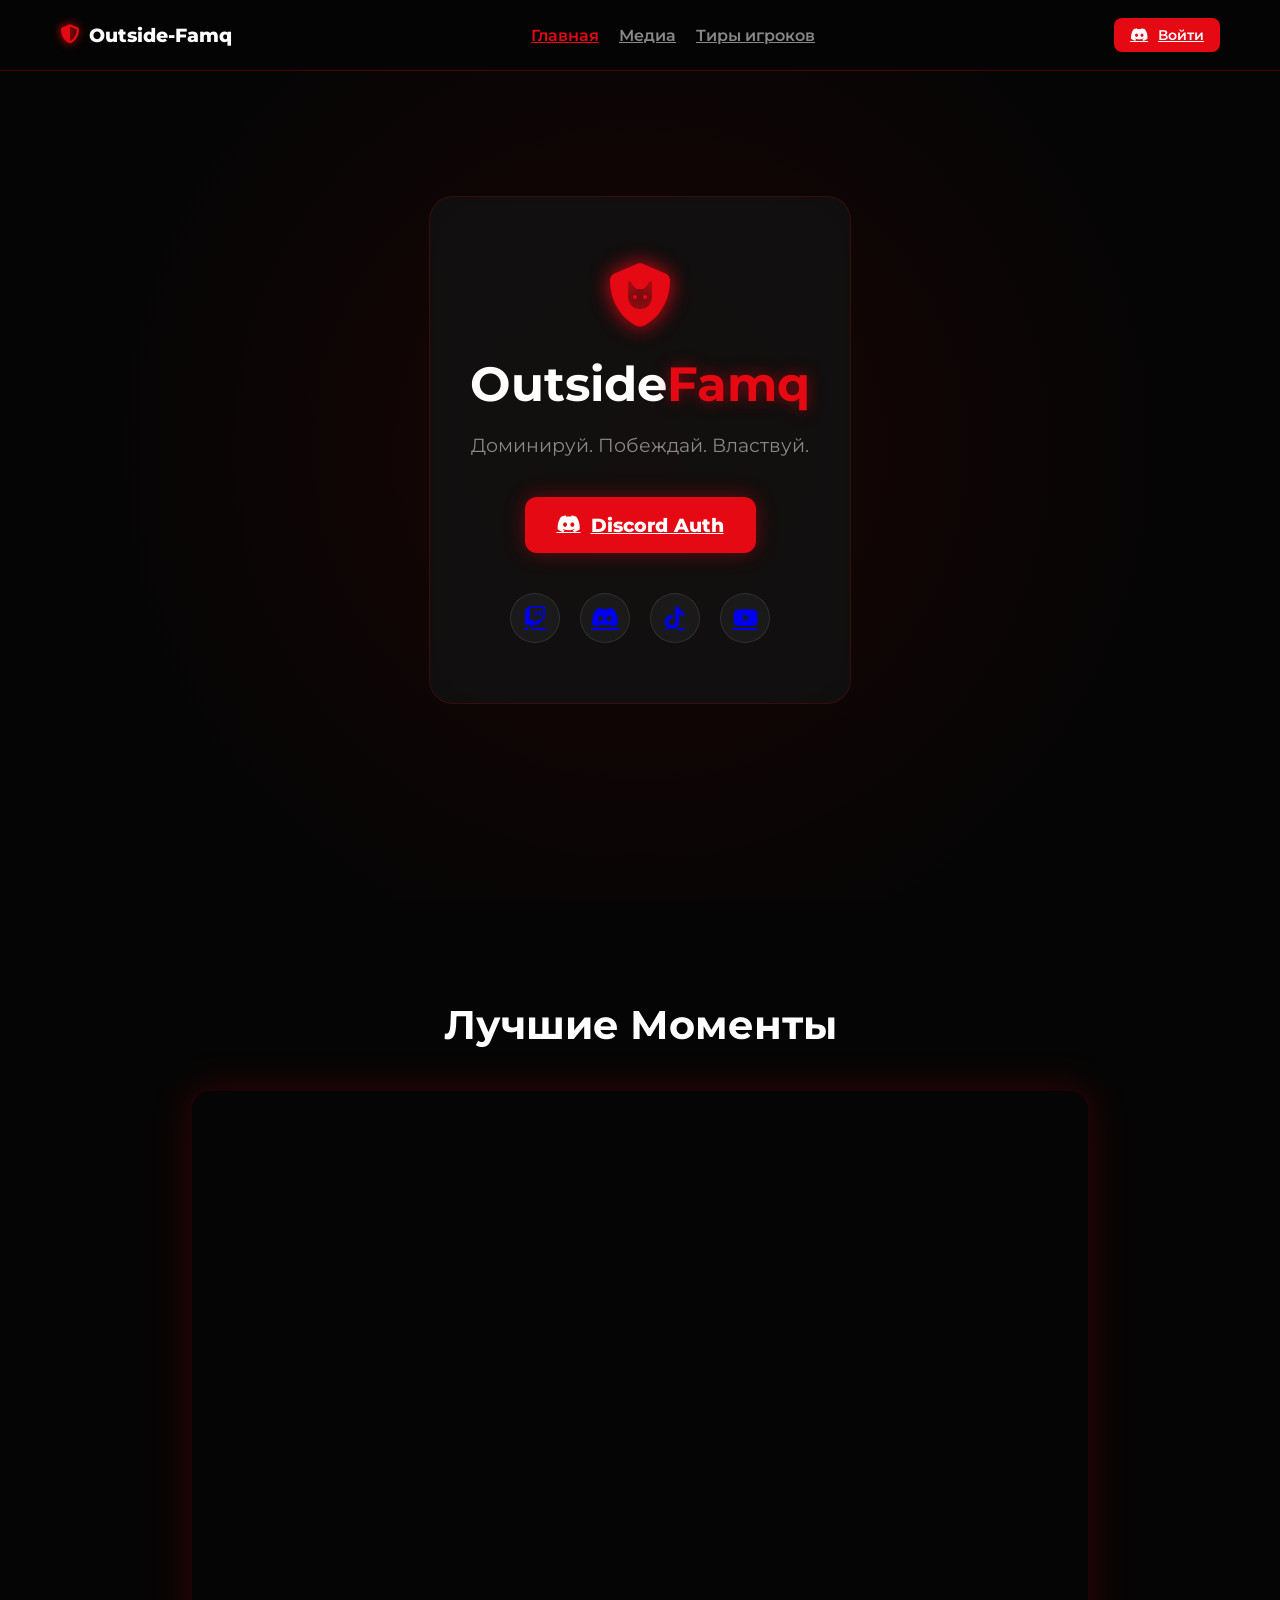
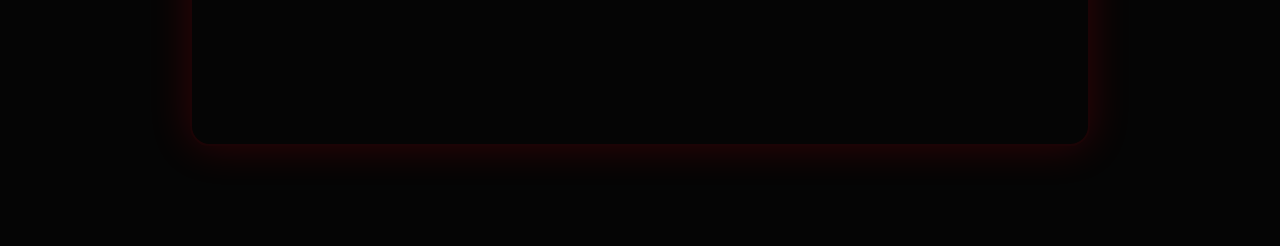
==== index.html @ 918823f3 "outsider" ====
<!DOCTYPE html>
<html lang="ru">
<head>
    <meta charset="UTF-8">
    <meta name="viewport" content="width=device-width, initial-scale=1.0">
    <title>Outside-Famq - Elite GTA 5 RP</title>
    <link rel="stylesheet" href="css/style.css">
    <link rel="stylesheet" href="https://cdnjs.cloudflare.com/ajax/libs/font-awesome/6.4.0/css/all.min.css">
    <link href="https://fonts.googleapis.com/css2?family=Montserrat:wght@400;600;800&display=swap" rel="stylesheet">
</head>
<body>

<header class="header">
    <div class="container header-inner">
        <div class="logo">
            <i class="fa-solid fa-shield-halved"></i>
            <span>Outside-Famq</span>
        </div>
        <nav class="nav">
            <a href="index.html" class="nav-link active">Главная</a>
            <a href="#video-section" class="nav-link">Медиа</a>
            <a href="tiers/players.html" class="nav-link">Тиры игроков</a> 
        </nav>
        <a href="https://discord.gg/5rmjZXH9" class="btn-discord-small">
            <i class="fa-brands fa-discord"></i> Войти
        </a>
    </div>
</header>

<main class="hero">
    <div class="container hero-content">
        <div class="shield-icon animate-pop">
            <i class="fa-solid fa-shield-cat"></i>
        </div>
        <h1 class="animate-fade-up">Outside<span class="highlight">Famq</span></h1>
        <p class="subtitle animate-fade-up delay-1">Доминируй. Побеждай. Властвуй.
        </p>
        
        <div class="action-buttons animate-fade-up delay-2">
            <a href="https://discord.gg/5rmjZXH9" class="btn-discord-large">
                <i class="fa-brands fa-discord"></i> Discord Auth
            </a>
        </div>

        <div class="social-links animate-fade-up delay-3">
            <a href="https://www.twitch.tv/outsidefamq" class="social-icon twitch"><i class="fa-brands fa-twitch"></i></a>
            <a href="https://discord.gg/5rmjZXH9" class="social-icon discord-social"><i class="fa-brands fa-discord"></i></a>
            <a href="https://www.tiktok.com/@provocateur_666" class="social-icon tiktok"><i class="fa-brands fa-tiktok"></i></a>
            <a href="https://www.youtube.com/@kimikomaj" class="social-icon youtube"><i class="fa-brands fa-youtube"></i></a>
        </div>
    </div>
</main>

<section id="video-section" class="video-section container">
    <h2 class="section-title">Лучшие Моменты</h2>
    <div class="video-grid">
        <div class="video-item animate-fade-up delay-2">
            <div class="video-container">
                <!-- Ссылка изменена на /embed/6slE7yqCYu8 -->
               <iframe 
    src="https://www.youtube.com/embed/6slE7yqCYu8?si=Z2H_Xo5G5H0-U8Z8" 
    title="YouTube video player" 
    frameborder="0" 
    allow="accelerometer; autoplay; clipboard-write; encrypted-media; gyroscope; picture-in-picture; web-share" 
    referrerpolicy="strict-origin-when-cross-origin" 
    allowfullscreen>
</iframe>
            </div>
        </div>
    </div>
</section>

<script src="js/script.js"></script>
</body>
</html>
---- css/style.css ----
:root {
    --bg-color: #050505;
    --card-bg: #121212;
    --text-main: #ffffff;
    --text-muted: #888888;
    --accent-red: #e50914;
    --accent-hover: #b20710;
    --transition: all 0.3s ease;
}

* {
    margin: 0;
    padding: 0;
    box-sizing: border-box;
}

body {
    font-family: 'Montserrat', sans-serif;
    background-color: var(--bg-color);
    color: var(--text-main);
    overflow-x: hidden;
    scroll-behavior: smooth;
}

.container {
    max-width: 1200px;
    margin: 0 auto;
    padding: 0 20px;
}

/* Навигация */
.header {
    background-color: rgba(5, 5, 5, 0.9);
    backdrop-filter: blur(10px);
    border-bottom: 1px solid rgba(229, 9, 20, 0.3);
    position: fixed;
    width: 100%;
    top: 0;
    z-index: 100;
}

.header-inner {
    display: flex;
    justify-content: space-between;
    align-items: center;
    height: 70px;
}

.logo {
    font-size: 1.2rem;
    font-weight: 800;
    display: flex;
    align-items: center;
    gap: 10px;
}

.logo i {
    color: var(--accent-red);
    text-shadow: 0 0 10px var(--accent-red);
}

.nav {
    display: flex;
    gap: 20px;
}

.nav-link {
    font-weight: 600;
    color: var(--text-muted);
    transition: var(--transition);
}

.nav-link:hover, .nav-link.active {
    color: var(--accent-red);
}

/* Кнопки */
.btn-discord-small, .btn-discord-large {
    background-color: var(--accent-red);
    color: white;
    font-weight: 600;
    border-radius: 8px;
    transition: var(--transition);
    display: inline-flex;
    align-items: center;
    gap: 10px;
}

.btn-discord-small { padding: 8px 16px; font-size: 0.9rem; }

.btn-discord-large {
    padding: 16px 32px;
    font-size: 1.2rem;
    font-weight: 800;
    border-radius: 12px;
    box-shadow: 0 0 20px rgba(229, 9, 20, 0.4);
}

.btn-discord-large:hover {
    transform: translateY(-3px);
    box-shadow: 0 0 30px rgba(229, 9, 20, 0.6);
}

/* Главный блок */
.hero {
    min-height: 100vh;
    display: flex;
    align-items: center;
    justify-content: center;
    background: radial-gradient(circle at center, #1a0505 0%, #050505 70%);
    text-align: center;
}

.hero-content {
    background: rgba(18, 18, 18, 0.8);
    padding: 60px 40px;
    border-radius: 24px;
    border: 1px solid rgba(229, 9, 20, 0.2);
    backdrop-filter: blur(5px);
    transition: transform 0.1s ease;
}

.shield-icon {
    font-size: 4rem;
    color: var(--accent-red);
    margin-bottom: 20px;
    filter: drop-shadow(0 0 10px var(--accent-red));
}

h1 { font-size: 3rem; margin-bottom: 20px; }
.highlight { color: var(--accent-red); text-shadow: 0 0 15px rgba(229, 9, 20, 0.5); }
.subtitle { font-size: 1.2rem; color: var(--text-muted); margin-bottom: 40px; }

/* Социальные иконки */
.social-links {
    margin-top: 40px;
    display: flex;
    justify-content: center;
    gap: 20px;
}

.social-icon {
    width: 50px;
    height: 50px;
    border-radius: 50%;
    background: #1a1a1a;
    display: flex;
    align-items: center;
    justify-content: center;
    font-size: 1.4rem;
    border: 1px solid rgba(255,255,255,0.1);
    transition: var(--transition);
}

.social-icon:hover {
    transform: translateY(-5px);
    color: var(--accent-red);
    border-color: var(--accent-red);
    box-shadow: 0 0 15px rgba(229, 9, 20, 0.4);
}

/* Видео блок */
.video-section {
    padding: 100px 20px;
    text-align: center;
}

.section-title {
    font-size: 2.5rem;
    margin-bottom: 40px;
}

.video-container {
    position: relative;
    width: 100%;
    max-width: 900px;
    margin: 0 auto;
    padding-top: 56.25%; /* Соотношение 16:9 */
    border-radius: 20px;
    overflow: hidden;
    box-shadow: 0 0 40px rgba(229, 9, 20, 0.2);
    border: 2px solid rgba(229, 9, 20, 0.1);
}

.video-container {
    position: relative;
    width: 100%;
    padding-top: 56.25%; /* Соотношение сторон 16:9 */
    height: 0; /* Высота задается через padding */
    overflow: hidden;
    border-radius: 20px;
}

.video-container iframe {
    position: absolute;
    top: 0;
    left: 0;
    width: 100%;
    height: 100%;
    border: 0;
}

.video-container iframe {
    position: absolute;
    top: 0; left: 0;
    width: 100%; height: 100%;
}

/* Анимации */
.animate-fade-up {
    opacity: 0;
    transform: translateY(30px);
    animation: fadeUp 0.8s ease forwards;
}

.delay-1 { animation-delay: 0.2s; }
.delay-2 { animation-delay: 0.4s; }
.delay-3 { animation-delay: 0.6s; }

@keyframes fadeUp {
    to { opacity: 1; transform: translateY(0); }
}

/* Адаптация */
@media (max-width: 768px) {
    h1 { font-size: 2rem; }
    .header-inner { flex-direction: column; height: auto; padding: 10px; }
    .nav { display: none; }
}
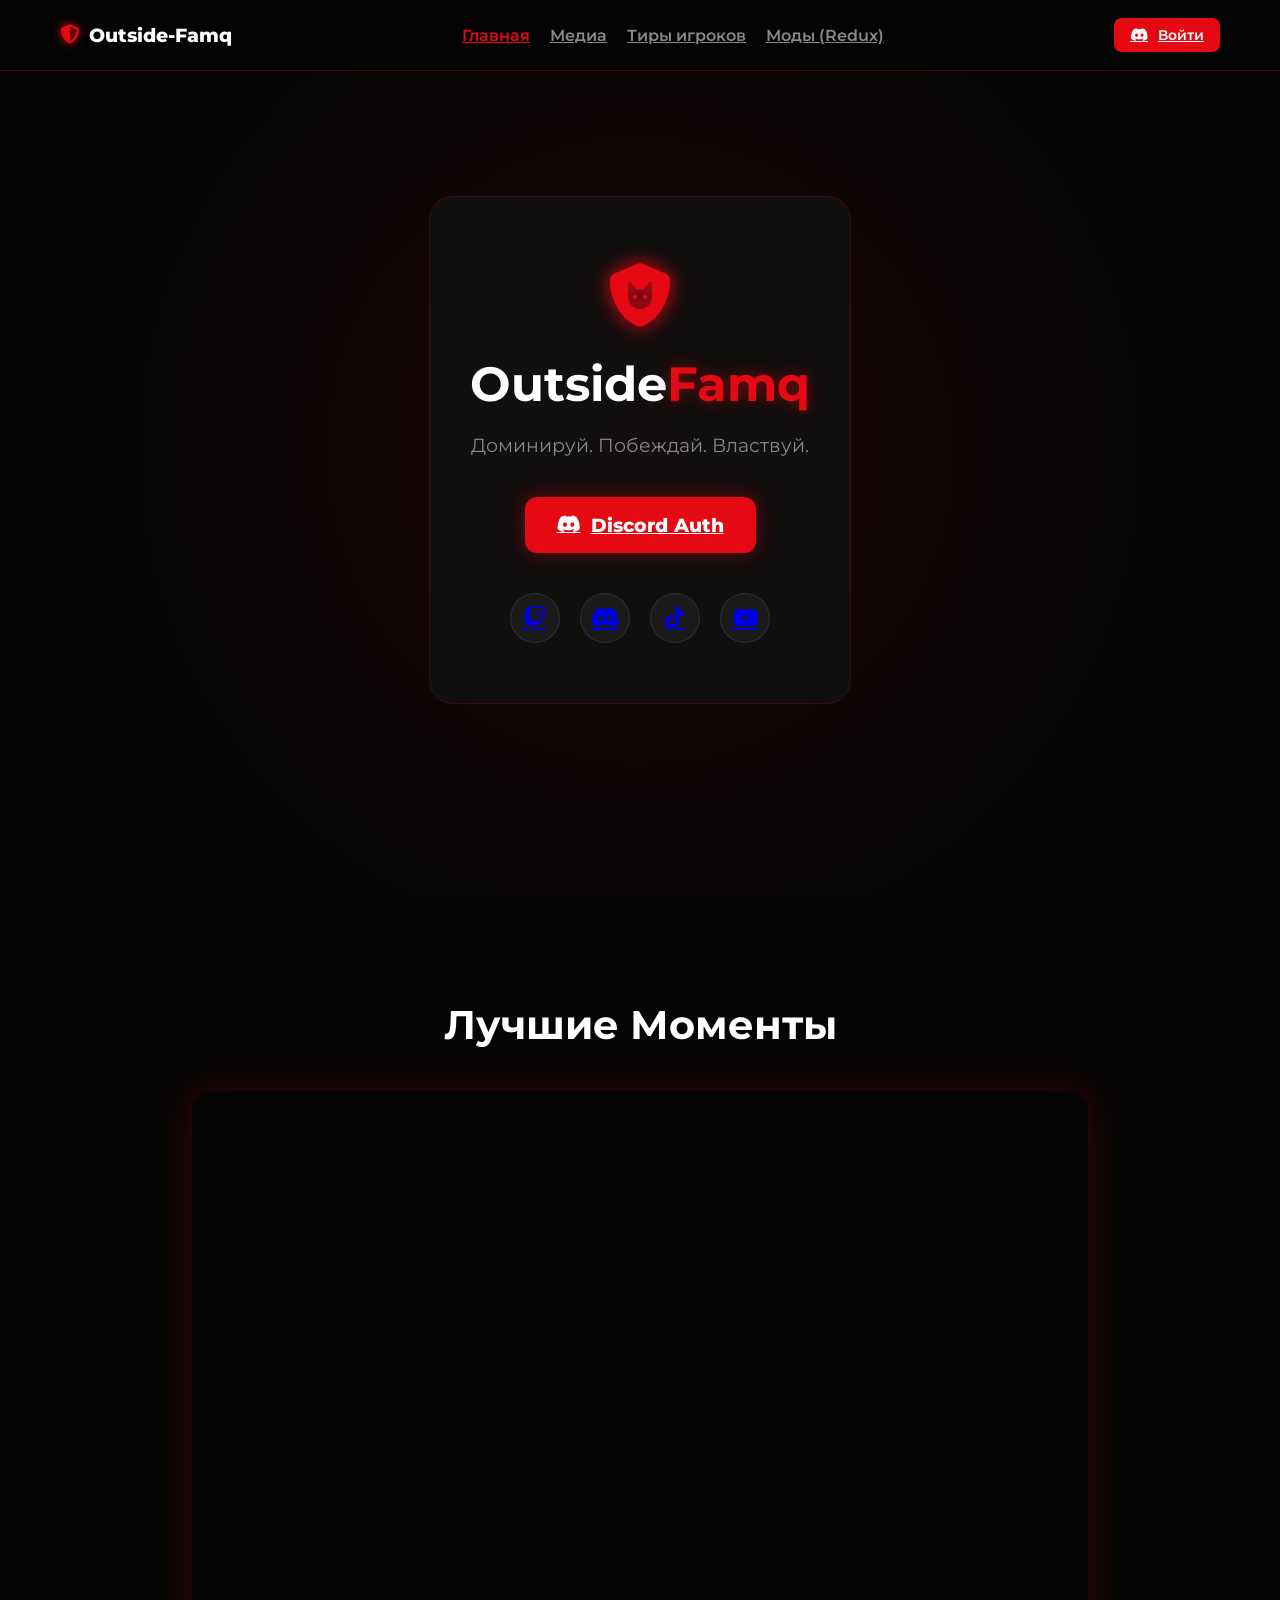
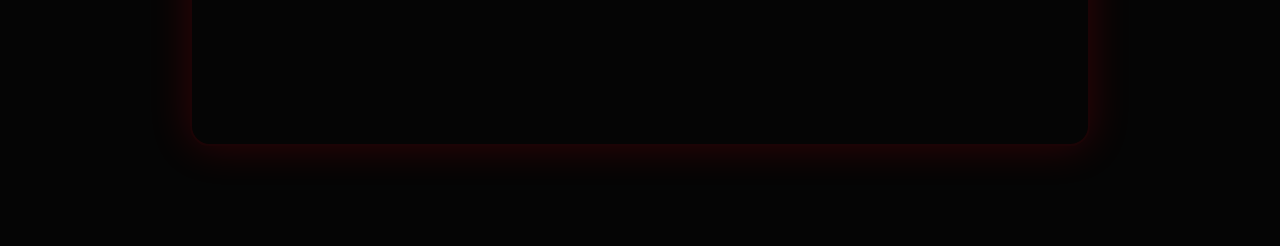
==== commit 85552d2e: "uppdate" ====
--- a/index.html
+++ b/index.html
@@ -20,6 +20,7 @@
             <a href="index.html" class="nav-link active">Главная</a>
             <a href="#video-section" class="nav-link">Медиа</a>
             <a href="tiers/players.html" class="nav-link">Тиры игроков</a> 
+            <a href="./catalog.html" class="nav-link">Моды (Redux)</a>
         </nav>
         <a href="https://discord.gg/5rmjZXH9" class="btn-discord-small">
             <i class="fa-brands fa-discord"></i> Войти
